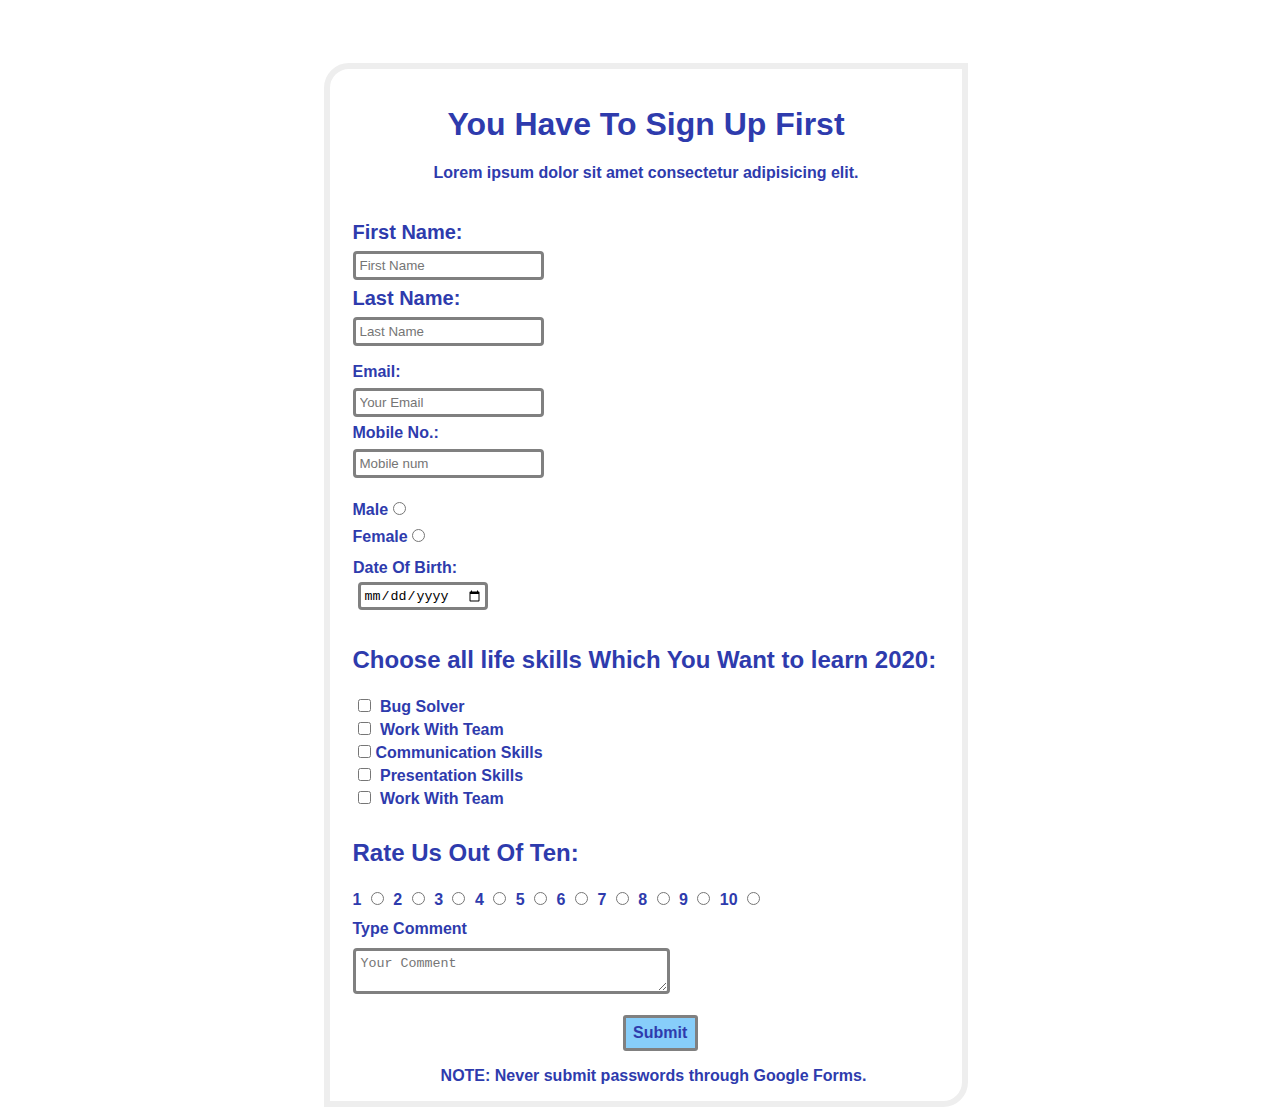
==== index.html @ 95f9749a "Add files via upload" ====
<!DOCTYPE html>
<html lang="en">
<head>
    <link href="file:///E:/Maaz/work%20pics/icon%20form.jpg" rel="icon" type="icon/png">
    <link href="style.css" rel="stylesheet" type="text/css">
    <meta charset="UTF-8">
    <meta name="viewport" content="width=device-width, initial-scale=1.0">
    <meta http-equiv="X-UA-Compatible" content="ie=edge">
    <title>FORM</title>
</head>
<body>
 <form class="main-content">
    <div class="header" >
     <h1> You Have To Sign Up First</h1>
    <p>Lorem ipsum dolor sit amet consectetur adipisicing elit.</p>
  
    </div>
 <div id="content">
    <div class="get-name">
       <label for="name" class="firstname">First Name:</label><br>
       <input type="text" name="your-name" placeholder="First Name" id="first-name" required><br>
       <label for="last-name" class="lastname">Last Name:</label><br>
       <input type="text" name="last-name" placeholder="Last Name" id="last-name">
    </div>
    <div class="e-address">
        <label for="mail">Email:</label><br>
        <input type="email" name="mail" id="mail" placeholder="Your Email" required><br>
        <label for="number">Mobile No.:</label><br>
        <input type="tel" id="number" name="mobile" placeholder="Mobile num" required><br>
        
    </div>
    <div class="gender">
      <label for="gender" >Male</label>
      <input type="radio" name="gender" id="gender" required><br>
      <label for="gender">Female</label>
      <input type="radio" name="gender" id="gender" required><br>
    </div>
    <div class="info">
      <label for="date-of -birth">Date Of Birth:</label><br>
      <input type="date" name="date-of -birth" id="date-of-birth" required>
    </div>
    <div class="checkboxes">
        <h2>Choose all life skills Which You Want to learn 2020: </h2>
        
        <input type="checkbox" id="check1">
        <label for="check1" class="check1"  class="check1">Bug Solver</label><br>
        
        <input type="checkbox" id="check2">
        <label for="check2" class="check2">Work With Team</label><br>
        
        <input type="checkbox" id="check3"
        <label for="check3" class="check3">Communication Skills</label><br>
        
        <input type="checkbox" id="check4">
        <label for="check4" class="check4">Presentation Skills</label><br>
        
        <input type="checkbox" id="check5">
        <label for="check5" class="check5">Work With Team</label>
    </div>
    <div class="radio-for-rating" >
       <h2>Rate Us Out Of Ten:</h2>
        <label for="rating">1</label>
        <input type="radio" name="rate" id="rating">

        <label for="rating">2</label>
        <input type="radio" name="rate" id="rating">

        <label for="rating">3</label>
        <input type="radio" name="rate" id="rating">

        <label for="rating">4</label>
        <input type="radio" name="rate" id="rating">

        <label for="rating">5</label>
        <input type="radio" name="rate" id="rating">

        <label for="rating">6</label>
        <input type="radio" name="rate" id="rating">

        <label for="rating">7</label>
        <input type="radio" name="rate" id="rating">

        <label for="rating">8</label>
        <input type="radio" name="rate" id="rating">

        <label for="rating">9</label>
        <input type="radio" name="rate" id="rating">

        <label for="rating">10</label>
        <input type="radio" name="rate" id="rating">
    </div>
    <div class="comment">
        <label for="comment">Type Comment</label><br>
        <textarea placeholder="Your Comment" id="comment"></textarea>

    </div>
    <div>
        <button>Submit</button>
    </div>
    <p class="note">
       NOTE: Never submit passwords through Google Forms.
    </p>
</div>
</form>
</body>
</html>
---- style.css ----
html , body{
    
    background-image: url(file:///E:/Maaz/work/practice/form4/Simple-wavy-abstract-background-vector.jpg);
    background-repeat: no-repeat;
    background-attachment: fixed;
    background-size: cover;
    font-family: Tahoma, Geneva, Verdana, sans-serif;
    font-weight: 700; 
    color:rgb(46, 59, 173);
    box-shadow: mediumblue;

    
}
form{
    margin-top: 5%;
    border: 6px solid #eee;
    width: 50%;
    margin-left: 25%;
    border-radius: 25px 0px 25px 0px;
    
}
.header{
   text-align: center;
   padding: 15px;
}
#content{
    margin-left: 15px;
    
}
input#first-name{
    margin:7px 0px 7px 0px ;
    border: 3px solid grey ;
    padding: 4px;
    border-radius: 4px;
}
input#last-name{
    margin:7px 0px 7px 0px ;
    border: 3px solid grey ;
    padding: 4px;
    border-radius: 4px;
}

div.get-name{
    margin: 5px;
    padding: 2.5px;
    font-size: 20px;
}
input#mail{
    margin:7px 0px 7px 0px ;
    border: 3px solid grey ;
    padding: 4px;
    border-radius: 4px;

}
input#number{
    margin:7px 0px 7px 0px ;
    border: 3px solid grey ;
    padding: 4px;
    border-radius: 4px;
}
div.e-address{
    margin: 5px;
    padding: 2.5px;
}

#gender{
    margin:7px 0px 7px 0px ;
    padding: 4px;
    
}
div.gender{
    margin: 5px;
    padding: 2.5px;
}

#date-of-birth{
    margin: 5px;
    padding: 2.5px;
    border-radius: 4px;
     border: 3px solid grey ;
}
.info{
    margin: 5px;
    padding: 3px;

   

}

#check1{
    margin: 5px;
    padding: 3px;
}
#check2{
    margin: 5px;
    padding: 3px;
}
#check3{
    margin: 5px;
    padding: 3px;
}
#check4{
    margin: 5px;
    padding: 3px;
}
#check5{
    margin: 5px;
    padding: 3px;
}


div.checkboxes{
    margin: 5px;
    padding: 2.5px;
    
}

#rating{
    margin: 5px;
    
}
.radio-for-rating{
    margin: 5px;
    padding: 2.5px;
}

#comment{
    margin: 10px 0px 10px 0px;
    width: 50%;
    padding: 5px;
    border-radius: 4px;
     border: 3px solid gray ;
}
.comment{
    margin: 5px;
    padding: 2.5px;
}
.note{
    text-align: center;
}

button{
    margin-left: 45%;
    width: 75px;
    padding: 6px;
    color:rgb(46, 59, 173);
    font-weight: 700;
    font-size: 16px;
    border:3px solid gray;
    border-radius: 3px;
    background-color: lightskyblue;
}
button:hover{
    transition-duration: 1s;
    transform: scale(1.3);
    background-color: lightyellow;
    cursor: pointer;
}
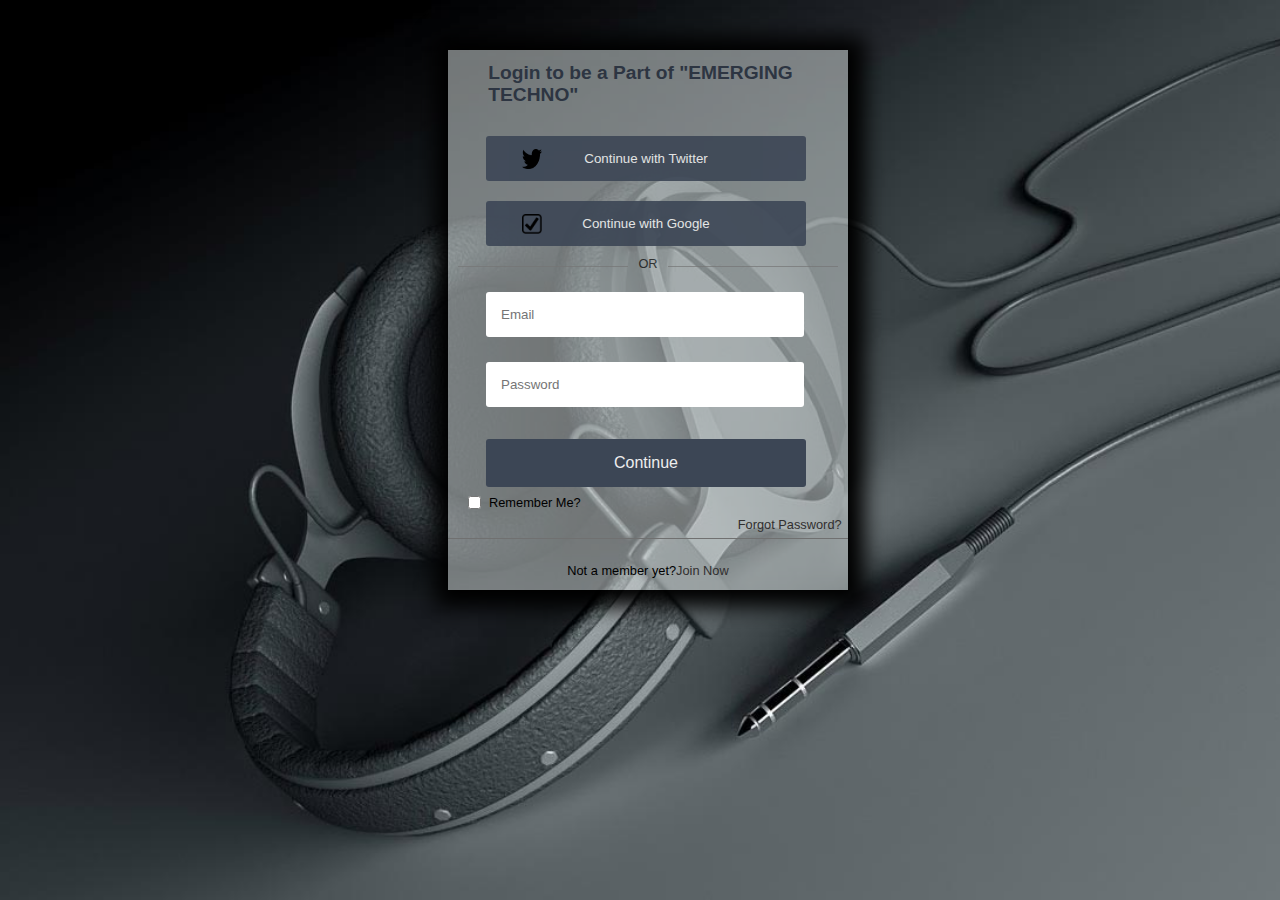
==== commit d471fd83: "Add files via upload" ====
--- a/index.html
+++ b/index.html
@@ -1,106 +1,42 @@
 <!DOCTYPE html>
 <html lang="en">
 <head>
-    <link href="file:///E:/Maaz/work%20pics/icon%20form.jpg" rel="icon" type="icon/png">
-    <link href="style.css" rel="stylesheet" type="text/css">
+  <link href="image/images.jpg" type="image/icon" rel="icon">
+    <link href="style.css" type="text/css" rel="stylesheet">
     <meta charset="UTF-8">
     <meta name="viewport" content="width=device-width, initial-scale=1.0">
     <meta http-equiv="X-UA-Compatible" content="ie=edge">
-    <title>FORM</title>
+    <title>fiverr</title>
 </head>
 <body>
- <form class="main-content">
-    <div class="header" >
-     <h1> You Have To Sign Up First</h1>
-    <p>Lorem ipsum dolor sit amet consectetur adipisicing elit.</p>
-  
+  <form id="form">
+   <div class="main">
+     <h1 class="header">Login to be a Part of <b>"EMERGING TECHNO"</b></h1>
+     <span class="button">
+     <img src="image/twitter_PNG1.webp" class="facebook" alt="icon">
+      <button type="submit">Continue with Twitter</button>
+    </span>
+    <span class="button"> 
+    <img src="image/tick-box-png-checked-checkbox-icon-png-50-px-1600.png" class="google" alt="icon">
+      <button type="submit">Continue with Google</button>
+    </span> 
     </div>
- <div id="content">
-    <div class="get-name">
-       <label for="name" class="firstname">First Name:</label><br>
-       <input type="text" name="your-name" placeholder="First Name" id="first-name" required><br>
-       <label for="last-name" class="lastname">Last Name:</label><br>
-       <input type="text" name="last-name" placeholder="Last Name" id="last-name">
-    </div>
-    <div class="e-address">
-        <label for="mail">Email:</label><br>
-        <input type="email" name="mail" id="mail" placeholder="Your Email" required><br>
-        <label for="number">Mobile No.:</label><br>
-        <input type="tel" id="number" name="mobile" placeholder="Mobile num" required><br>
-        
-    </div>
-    <div class="gender">
-      <label for="gender" >Male</label>
-      <input type="radio" name="gender" id="gender" required><br>
-      <label for="gender">Female</label>
-      <input type="radio" name="gender" id="gender" required><br>
-    </div>
-    <div class="info">
-      <label for="date-of -birth">Date Of Birth:</label><br>
-      <input type="date" name="date-of -birth" id="date-of-birth" required>
-    </div>
-    <div class="checkboxes">
-        <h2>Choose all life skills Which You Want to learn 2020: </h2>
-        
-        <input type="checkbox" id="check1">
-        <label for="check1" class="check1"  class="check1">Bug Solver</label><br>
-        
-        <input type="checkbox" id="check2">
-        <label for="check2" class="check2">Work With Team</label><br>
-        
-        <input type="checkbox" id="check3"
-        <label for="check3" class="check3">Communication Skills</label><br>
-        
-        <input type="checkbox" id="check4">
-        <label for="check4" class="check4">Presentation Skills</label><br>
-        
-        <input type="checkbox" id="check5">
-        <label for="check5" class="check5">Work With Team</label>
-    </div>
-    <div class="radio-for-rating" >
-       <h2>Rate Us Out Of Ten:</h2>
-        <label for="rating">1</label>
-        <input type="radio" name="rate" id="rating">
+   <h6 class="section">OR</h6>
+   <div class="second-main">
+     <input type="email" placeholder="Email" class="email" required>
+     <input type="password" placeholder="Password"class="password" required>
+     <button type="submit" class="done">Continue</button>
+     <span class="last">
+     <input type="checkbox" class="checkbox"><label for="checkbox" class="label">Remember Me?</label>
+    </span>
+    <span class="for-got" >
+    <a href="#not-now" class="forgot">Forgot Password?</a>
+  </span> 
+    <span class="line"></span>
+     <p class="footer" >Not a member yet? <a href="#"> Join Now</a></p>
+   </div>
 
-        <label for="rating">2</label>
-        <input type="radio" name="rate" id="rating">
-
-        <label for="rating">3</label>
-        <input type="radio" name="rate" id="rating">
-
-        <label for="rating">4</label>
-        <input type="radio" name="rate" id="rating">
-
-        <label for="rating">5</label>
-        <input type="radio" name="rate" id="rating">
-
-        <label for="rating">6</label>
-        <input type="radio" name="rate" id="rating">
-
-        <label for="rating">7</label>
-        <input type="radio" name="rate" id="rating">
-
-        <label for="rating">8</label>
-        <input type="radio" name="rate" id="rating">
-
-        <label for="rating">9</label>
-        <input type="radio" name="rate" id="rating">
-
-        <label for="rating">10</label>
-        <input type="radio" name="rate" id="rating">
-    </div>
-    <div class="comment">
-        <label for="comment">Type Comment</label><br>
-        <textarea placeholder="Your Comment" id="comment"></textarea>
-
-    </div>
-    <div>
-        <button>Submit</button>
-    </div>
-    <p class="note">
-       NOTE: Never submit passwords through Google Forms.
-    </p>
-</div>
-</form>
+   
+  </form>
 </body>
 </html>--- a/style.css
+++ b/style.css
@@ -1,158 +1,146 @@
-html , body{
-    
-    background-image: url(file:///E:/Maaz/work/practice/form4/Simple-wavy-abstract-background-vector.jpg);
+
+body{
+    background: url(image/had.jpg);
     background-repeat: no-repeat;
     background-attachment: fixed;
-    background-size: cover;
-    font-family: Tahoma, Geneva, Verdana, sans-serif;
-    font-weight: 700; 
-    color:rgb(46, 59, 173);
-    box-shadow: mediumblue;
-
-    
+    background-size: cover;  
+    display: flex;
+    flex-direction: column;
+    justify-content: center;
 }
-form{
-    margin-top: 5%;
-    border: 6px solid #eee;
-    width: 50%;
-    margin-left: 25%;
-    border-radius: 25px 0px 25px 0px;
-    
+*{
+    margin: 0px;
+    padding: 0px;
 }
-.header{
-   text-align: center;
-   padding: 15px;
-}
-#content{
-    margin-left: 15px;
-    
-}
-input#first-name{
-    margin:7px 0px 7px 0px ;
-    border: 3px solid grey ;
-    padding: 4px;
-    border-radius: 4px;
-}
-input#last-name{
-    margin:7px 0px 7px 0px ;
-    border: 3px solid grey ;
-    padding: 4px;
-    border-radius: 4px;
-}
-
-div.get-name{
-    margin: 5px;
-    padding: 2.5px;
-    font-size: 20px;
-}
-input#mail{
-    margin:7px 0px 7px 0px ;
-    border: 3px solid grey ;
-    padding: 4px;
-    border-radius: 4px;
-
-}
-input#number{
-    margin:7px 0px 7px 0px ;
-    border: 3px solid grey ;
-    padding: 4px;
-    border-radius: 4px;
-}
-div.e-address{
-    margin: 5px;
-    padding: 2.5px;
-}
-
-#gender{
-    margin:7px 0px 7px 0px ;
-    padding: 4px;
-    
-}
-div.gender{
-    margin: 5px;
-    padding: 2.5px;
-}
-
-#date-of-birth{
-    margin: 5px;
-    padding: 2.5px;
-    border-radius: 4px;
-     border: 3px solid grey ;
-}
-.info{
-    margin: 5px;
-    padding: 3px;
-
+#form{
+    height: 540px;
+    width: 400px;
+    background-color: rgba(197, 204, 204, 0.568);
+    box-shadow: 2px 2px 20px 15px black;
+    margin: 50px 35% auto;
+    font-family: Arial, Helvetica, sans-serif; 
+    display: flex;
+    flex-direction: column;
+    justify-content: center;
    
 
 }
+img{
+    height: 20px;
+    width: 20px;
+    margin: 0px 0px 0px 4rem;
+    position: absolute;
+    cursor: pointer;
+    z-index: 1;
 
-#check1{
-    margin: 5px;
-    padding: 3px;
 }
-#check2{
-    margin: 5px;
-    padding: 3px;
+h6{
+    display: flex;
+    text-align: center;
+    margin-block-end: auto;
+    margin-top: 10%;
+    opacity: .7;  
 }
-#check3{
-    margin: 5px;
-    padding: 3px;
+h6::before,h6::after{
+    content: "";
+    flex: 1 1;
+    border-bottom: 1px solid rgb(117, 117, 117);
+    margin: 10px 10px 20px 10px;
 }
-#check4{
-    margin: 5px;
-    padding: 3px;
+    
+.header{
+    padding: 0% 0% 0px 0px;
+    font-size: 1.2em;
+    margin-bottom: 5%;
+    margin-left: 2.1em;
+    font-family: 'Gill Sans', 'Gill Sans MT', Calibri, 'Trebuchet MS', sans-serif;
+    color: rgb(45, 53, 66);
+
 }
-#check5{
-    margin: 5px;
-    padding: 3px;
+span.button{
+    display: flex;
+    justify-content: center;
+    width: 100%;
+    margin-top: 0px;
+    padding: 10px; 
+    flex-direction: column;
+    
+}
+button{
+    padding: 15px;
+    width: 80%;
+    background-color: rgb(60, 70, 85);
+    border-radius: 3px 3px 3px 3px;
+    color: #eee;
+    opacity: .9;
+    border: none;
+    cursor: pointer;
+    margin-left:28px ;
+}
+img.facebook{
+    background-color: #e0e0;
+   
+}
+.section{
+    margin: 0px;
+    font: .8em sans-serif;
+}
+.email ,.password{
+    width: 72%;
+    padding: 15px;
+    margin: 5px 0px 20px 38px;
+    border: none;
+    border-radius: 3px;
+}
+.email:hover{
+    color: black;  
+}
+div .done{
+    margin-left: 9.5%;
+    margin-top: 3%;
+    font-family: Arial, Helvetica, sans-serif;
+    font-size: 1em;
+    opacity: 1;
+}
+.done:hover{
+    box-shadow: 1px 1px 1px 1px black;
 }
 
+.checkbox{
+    padding: 15px;
+}
+span.last{
+    display: flex;
+    margin:2% 0px 0px 2%;
+}
 
-div.checkboxes{
-    margin: 5px;
-    padding: 2.5px;
+span.last{
+    justify-content: left ;
+    margin-left: 20px;  
+}
+.forgot{
+    display: inline;
+    padding: .5em;
+    font-size: .8em;
+}
+p.footer{
+    display: flex;
+    justify-content: center;
+    border-top: .5px solid rgb(112, 112, 112) ;
+    font-size: .8em;
+    padding-top: 1.5rem;
+ }
+a{
+   text-decoration: none;
+   color: rgb(49, 47, 47);
+} 
+
+.label{
+    font-size: .8em;
+    padding-left: .5rem;
     
 }
-
-#rating{
-    margin: 5px;
-    
-}
-.radio-for-rating{
-    margin: 5px;
-    padding: 2.5px;
-}
-
-#comment{
-    margin: 10px 0px 10px 0px;
-    width: 50%;
-    padding: 5px;
-    border-radius: 4px;
-     border: 3px solid gray ;
-}
-.comment{
-    margin: 5px;
-    padding: 2.5px;
-}
-.note{
-    text-align: center;
-}
-
-button{
-    margin-left: 45%;
-    width: 75px;
-    padding: 6px;
-    color:rgb(46, 59, 173);
-    font-weight: 700;
-    font-size: 16px;
-    border:3px solid gray;
-    border-radius: 3px;
-    background-color: lightskyblue;
-}
-button:hover{
-    transition-duration: 1s;
-    transform: scale(1.3);
-    background-color: lightyellow;
-    cursor: pointer;
+.for-got{
+    display: flex;
+    justify-content: flex-end;
 }